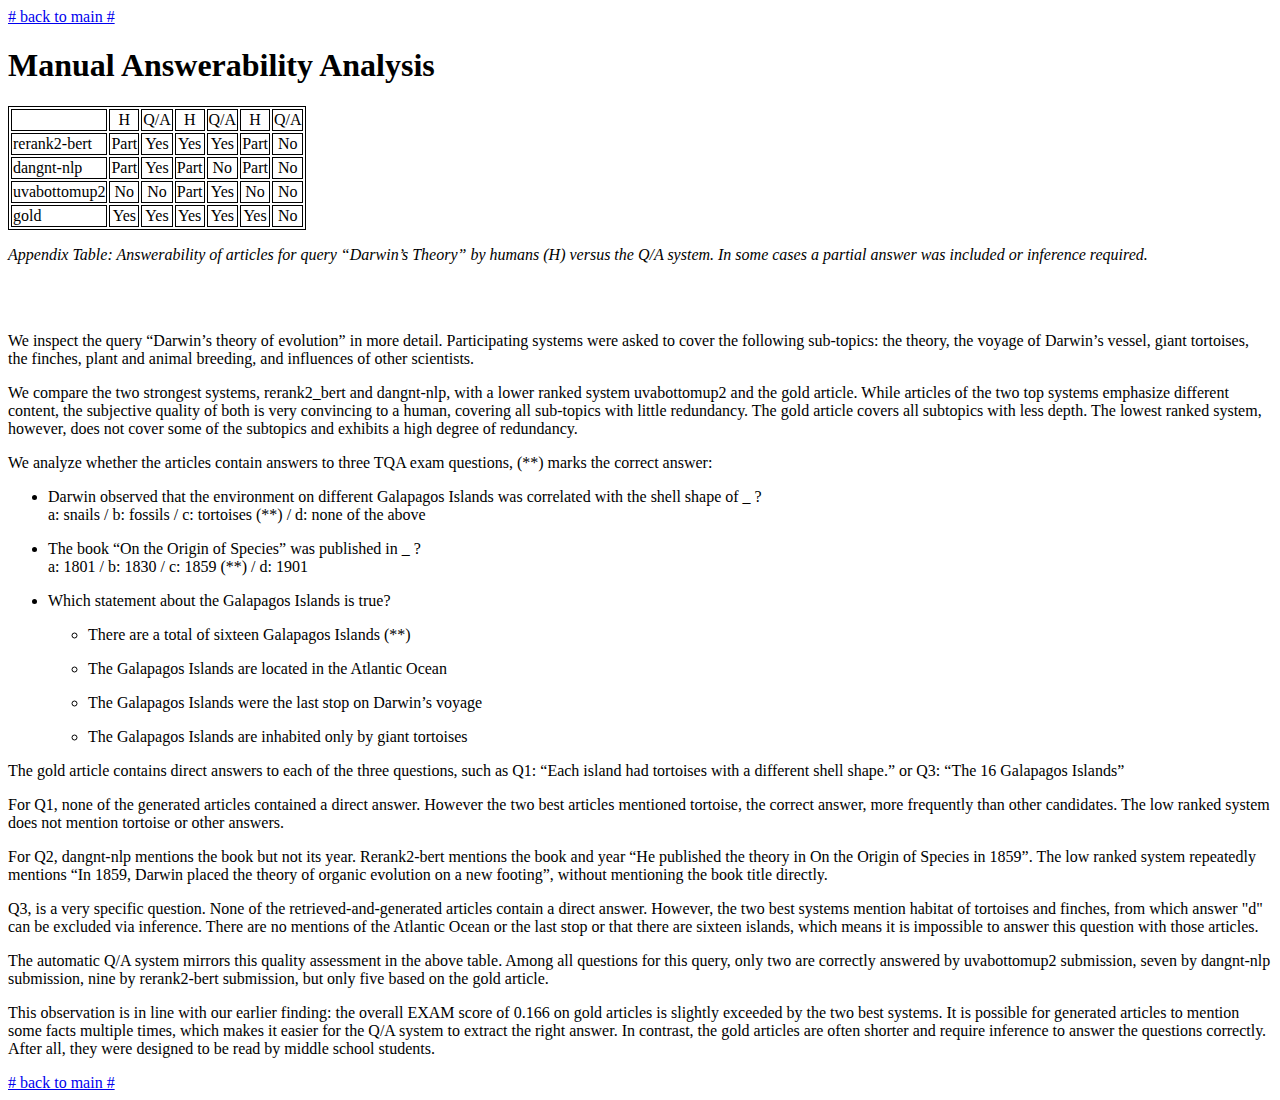
==== 4_4_3_q_analysis.html @ 7f84f55e "re-org main page, add explanation. Restructure table in Manual Question analysis, add 10 questions, " ====
<!DOCTYPE html>
<html xmlns="http://www.w3.org/1999/xhtml" lang="" xml:lang="">
<head>
  <meta charset="utf-8" />
  <meta name="generator" content="pandoc" />
  <meta name="viewport" content="width=device-width, initial-scale=1.0, user-scalable=yes" />
  <title>EXAM: Manual Answerability Analysis</title>
  <style type="text/css">
      code{white-space: pre-wrap;}
      span.smallcaps{font-variant: small-caps;}
      span.underline{text-decoration: underline;}
      div.column{display: inline-block; vertical-align: top; width: 50%;}
	  table, th, td {border: 1px solid black;}
  </style>
</head>
<body>

<a href="./index.html"># back to main #</a>

<h1>Manual Answerability Analysis</h1>

<table style="border: 1px solid black">
<tbody>
<tr style="border: 1px solid black">
<td style="text-align: left;"></td>
<td style="text-align: center;">H</td>
<td style="text-align: center;">Q/A</td>
<td style="text-align: center;">H</td>
<td style="text-align: center;">Q/A</td>
<td style="text-align: center;">H</td>
<td style="text-align: center;">Q/A</td>
</tr>
<tr style="border: 1px solid black">
<td style="text-align: left;">rerank2-bert</td>
<td style="text-align: center;">Part</td>
<td style="text-align: center;">Yes</td>
<td style="text-align: center;">Yes</td>
<td style="text-align: center;">Yes</td>
<td style="text-align: center;">Part</td>
<td style="text-align: center;">No</td>
</tr>
<tr class="even">
<td style="text-align: left;">dangnt-nlp</td>
<td style="text-align: center;">Part</td>
<td style="text-align: center;">Yes</td>
<td style="text-align: center;">Part</td>
<td style="text-align: center;">No</td>
<td style="text-align: center;">Part</td>
<td style="text-align: center;">No</td>
</tr>
<tr class="odd">
<td style="text-align: left;">uvabottomup2</td>
<td style="text-align: center;">No</td>
<td style="text-align: center;">No</td>
<td style="text-align: center;">Part</td>
<td style="text-align: center;">Yes</td>
<td style="text-align: center;">No</td>
<td style="text-align: center;">No</td>
</tr>
<tr class="even">
<td style="text-align: left;">gold</td>
<td style="text-align: center;">Yes</td>
<td style="text-align: center;">Yes</td>
<td style="text-align: center;">Yes</td>
<td style="text-align: center;">Yes</td>
<td style="text-align: center;">Yes</td>
<td style="text-align: center;">No</td>
</tr>
</tbody>
</table>
<p><i>Appendix Table: Answerability of articles for query “Darwin’s Theory” by humans (H) versus the Q/A system. In some cases a partial answer was included or inference required.</i></p>

<br><br>

<p>We inspect the query “Darwin’s theory of evolution” in more detail. Participating systems were asked to cover the following sub-topics: the theory, the voyage of Darwin’s vessel, giant tortoises, the finches, plant and animal breeding, and influences of other scientists.</p>
<p>We compare the two strongest systems, rerank2_bert and dangnt-nlp, with a lower ranked system uvabottomup2 and the gold article. While articles of the two top systems emphasize different content, the subjective quality of both is very convincing to a human, covering all sub-topics with little redundancy. The gold article covers all subtopics with less depth. The lowest ranked system, however, does not cover some of the subtopics and exhibits a high degree of redundancy.</p>
<p>We analyze whether the articles contain answers to three TQA exam questions, (**) marks the correct answer:</p>
<ul>
<li><p>Darwin observed that the environment on different Galapagos Islands was correlated with the shell shape of _ ?<br />
a: snails / b: fossils / c: tortoises (**) / d: none of the above</p></li>
<li><p>The book “On the Origin of Species” was published in _ ?<br />
a: 1801 / b: 1830 / c: 1859 (**) / d: 1901</p></li>
<li><p>Which statement about the Galapagos Islands is true?</p>
<ul>
<li><p>There are a total of sixteen Galapagos Islands (**)</p></li>
<li><p>The Galapagos Islands are located in the Atlantic Ocean</p></li>
<li><p>The Galapagos Islands were the last stop on Darwin’s voyage</p></li>
<li><p>The Galapagos Islands are inhabited only by giant tortoises</p></li>
</ul></li>
</ul>
<p>The gold article contains direct answers to each of the three questions, such as Q1: “Each island had tortoises with a different shell shape.” or Q3: “The 16 Galapagos Islands”</p>
<p>For Q1, none of the generated articles contained a direct answer. However the two best articles mentioned tortoise, the correct answer, more frequently than other candidates. The low ranked system does not mention tortoise or other answers.</p>
<p>For Q2, dangnt-nlp mentions the book but not its year. Rerank2-bert mentions the book and year “He published the theory in On the Origin of Species in 1859”. The low ranked system repeatedly mentions “In 1859, Darwin placed the theory of organic evolution on a new footing”, without mentioning the book title directly.</p>
<p>Q3, is a very specific question. None of the retrieved-and-generated articles contain a direct answer. However, the two best systems mention habitat of tortoises and finches, from which answer "d" can be excluded via inference. There are no mentions of the Atlantic Ocean or the last stop or that there are sixteen islands, which means it is impossible to answer this question with those articles.</p>
<p>The automatic Q/A system mirrors this quality assessment in the above table. Among all questions for this query, only two are correctly answered by uvabottomup2 submission, seven by dangnt-nlp submission, nine by rerank2-bert submission, but only five based on the gold article.</p>
<p>This observation is in line with our earlier finding: the overall EXAM score of 0.166 on gold articles is slightly exceeded by the two best systems. It is possible for generated articles to mention some facts multiple times, which makes it easier for the Q/A system to extract the right answer. In contrast, the gold articles are often shorter and require inference to answer the questions correctly. After all, they were designed to be read by middle school students.</p>

<a href="./index.html"># back to main #</a>

</body>
</html>
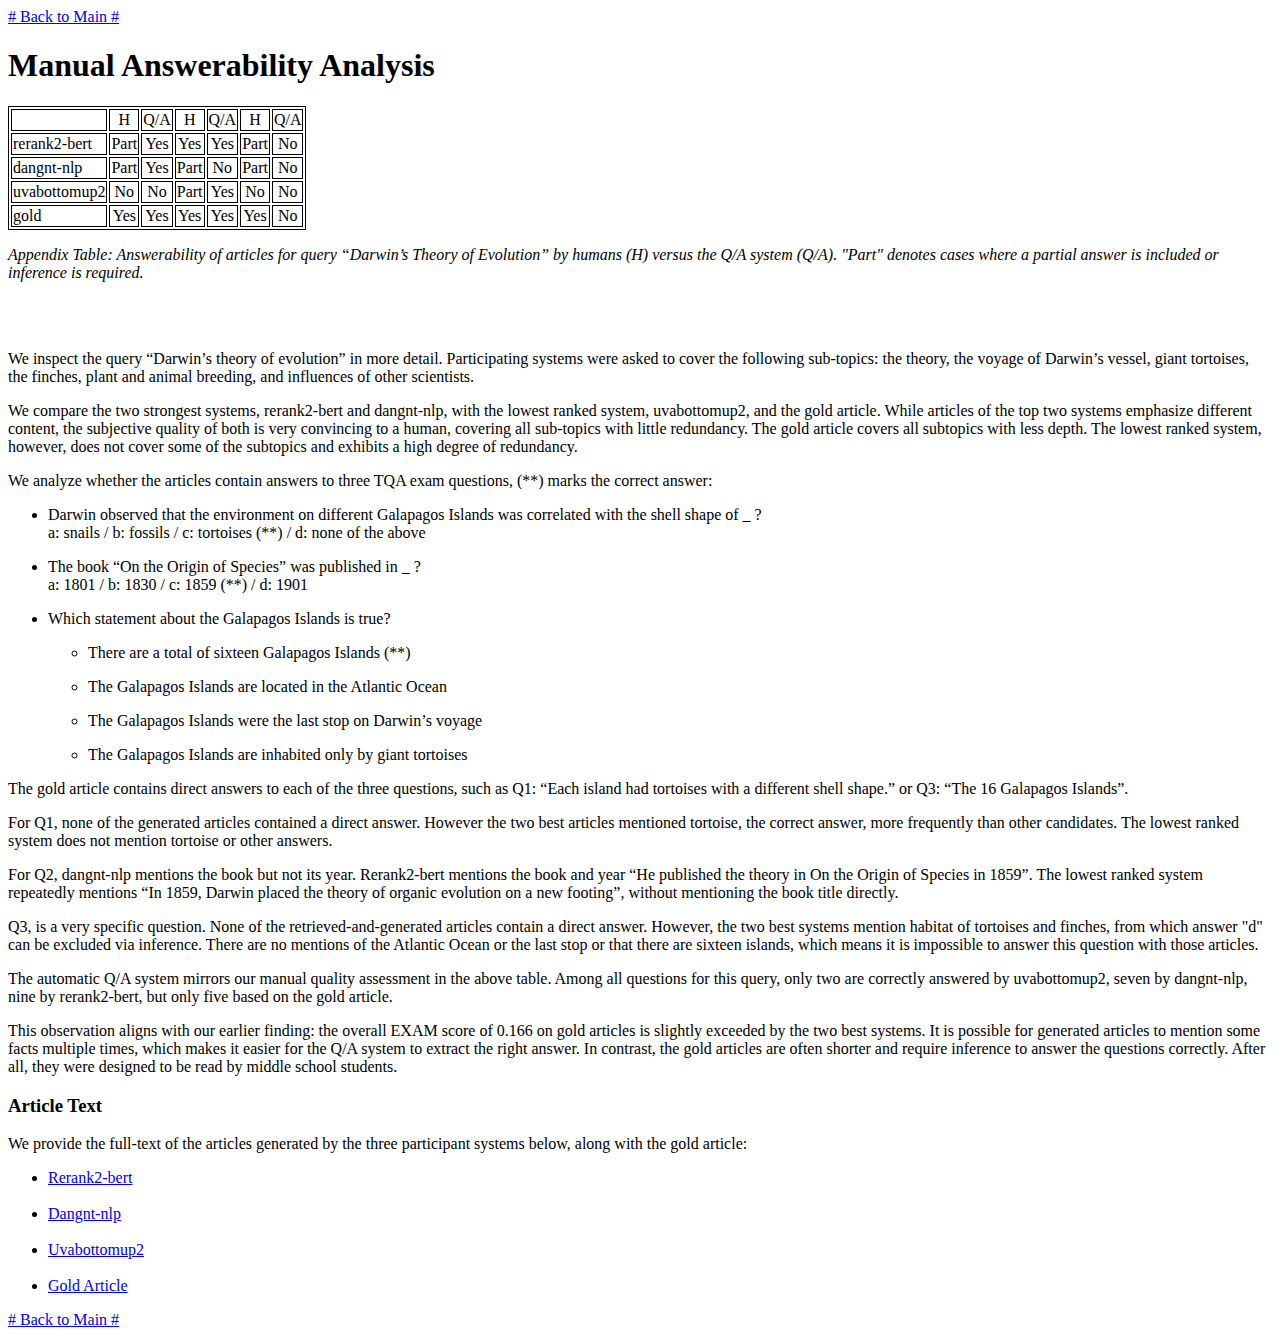
==== commit db3efb0b: "Move articles inside Manual Answerability Analysis, add titles to pages that lacked them, changed wh" ====
--- a/4_4_3_q_analysis.html
+++ b/4_4_3_q_analysis.html
@@ -15,7 +15,7 @@
 </head>
 <body>
 
-<a href="./index.html"># back to main #</a>
+<a href="./index.html"># Back to Main #</a>
 
 <h1>Manual Answerability Analysis</h1>
 
@@ -68,12 +68,13 @@
 </tr>
 </tbody>
 </table>
-<p><i>Appendix Table: Answerability of articles for query “Darwin’s Theory” by humans (H) versus the Q/A system. In some cases a partial answer was included or inference required.</i></p>
+<p><i>Appendix Table: Answerability of articles for query “Darwin’s Theory of Evolution” by humans (H) versus the Q/A system (Q/A). 
+"Part" denotes cases where a partial answer is included or inference is required.</i></p>
 
 <br><br>
 
 <p>We inspect the query “Darwin’s theory of evolution” in more detail. Participating systems were asked to cover the following sub-topics: the theory, the voyage of Darwin’s vessel, giant tortoises, the finches, plant and animal breeding, and influences of other scientists.</p>
-<p>We compare the two strongest systems, rerank2_bert and dangnt-nlp, with a lower ranked system uvabottomup2 and the gold article. While articles of the two top systems emphasize different content, the subjective quality of both is very convincing to a human, covering all sub-topics with little redundancy. The gold article covers all subtopics with less depth. The lowest ranked system, however, does not cover some of the subtopics and exhibits a high degree of redundancy.</p>
+<p>We compare the two strongest systems, rerank2-bert and dangnt-nlp, with the lowest ranked system, uvabottomup2, and the gold article. While articles of the top two systems emphasize different content, the subjective quality of both is very convincing to a human, covering all sub-topics with little redundancy. The gold article covers all subtopics with less depth. The lowest ranked system, however, does not cover some of the subtopics and exhibits a high degree of redundancy.</p>
 <p>We analyze whether the articles contain answers to three TQA exam questions, (**) marks the correct answer:</p>
 <ul>
 <li><p>Darwin observed that the environment on different Galapagos Islands was correlated with the shell shape of _ ?<br />
@@ -88,14 +89,29 @@
 <li><p>The Galapagos Islands are inhabited only by giant tortoises</p></li>
 </ul></li>
 </ul>
-<p>The gold article contains direct answers to each of the three questions, such as Q1: “Each island had tortoises with a different shell shape.” or Q3: “The 16 Galapagos Islands”</p>
-<p>For Q1, none of the generated articles contained a direct answer. However the two best articles mentioned tortoise, the correct answer, more frequently than other candidates. The low ranked system does not mention tortoise or other answers.</p>
-<p>For Q2, dangnt-nlp mentions the book but not its year. Rerank2-bert mentions the book and year “He published the theory in On the Origin of Species in 1859”. The low ranked system repeatedly mentions “In 1859, Darwin placed the theory of organic evolution on a new footing”, without mentioning the book title directly.</p>
+<p>The gold article contains direct answers to each of the three questions, such as Q1: “Each island had tortoises with a different shell shape.” or Q3: “The 16 Galapagos Islands”.</p>
+<p>For Q1, none of the generated articles contained a direct answer. However the two best articles mentioned tortoise, the correct answer, more frequently than other candidates. The lowest ranked system does not mention tortoise or other answers.</p>
+<p>For Q2, dangnt-nlp mentions the book but not its year. Rerank2-bert mentions the book and year “He published the theory in On the Origin of Species in 1859”. The lowest ranked system repeatedly mentions “In 1859, Darwin placed the theory of organic evolution on a new footing”, without mentioning the book title directly.</p>
 <p>Q3, is a very specific question. None of the retrieved-and-generated articles contain a direct answer. However, the two best systems mention habitat of tortoises and finches, from which answer "d" can be excluded via inference. There are no mentions of the Atlantic Ocean or the last stop or that there are sixteen islands, which means it is impossible to answer this question with those articles.</p>
-<p>The automatic Q/A system mirrors this quality assessment in the above table. Among all questions for this query, only two are correctly answered by uvabottomup2 submission, seven by dangnt-nlp submission, nine by rerank2-bert submission, but only five based on the gold article.</p>
-<p>This observation is in line with our earlier finding: the overall EXAM score of 0.166 on gold articles is slightly exceeded by the two best systems. It is possible for generated articles to mention some facts multiple times, which makes it easier for the Q/A system to extract the right answer. In contrast, the gold articles are often shorter and require inference to answer the questions correctly. After all, they were designed to be read by middle school students.</p>
+<p>The automatic Q/A system mirrors our manual quality assessment in the above table. Among all questions for this query, only two are correctly answered by uvabottomup2, seven by dangnt-nlp, nine by rerank2-bert, but only five based on the gold article.</p>
+<p>This observation aligns with our earlier finding: the overall EXAM score of 0.166 on gold articles is slightly exceeded by the two best systems. It is possible for generated articles to mention some facts multiple times, which makes it easier for the Q/A system to extract the right answer. In contrast, the gold articles are often shorter and require inference to answer the questions correctly. After all, they were designed to be read by middle school students.</p>
 
-<a href="./index.html"># back to main #</a>
+<h3>Article Text</h3>
+We provide the full-text of the articles generated by the three participant systems below, along with the gold article:
+<ul>
+	<li><a href="./L_0432-rerank2_bert.html">Rerank2-bert</a></li>
+	<br>
+	<li><a href="./L_0432-dangnt-nlp.html">Dangnt-nlp</a></li>
+	<br>
+	<li><a href="./L_0432-uvabottomup2.html">Uvabottomup2</a></li>
+	<br>
+	<li><a href="./L_0432-gold.html">Gold Article</a></li>
+</ul>
+
+
+
+
+<a href="./index.html"># Back to Main #</a>
 
 </body>
 </html>
